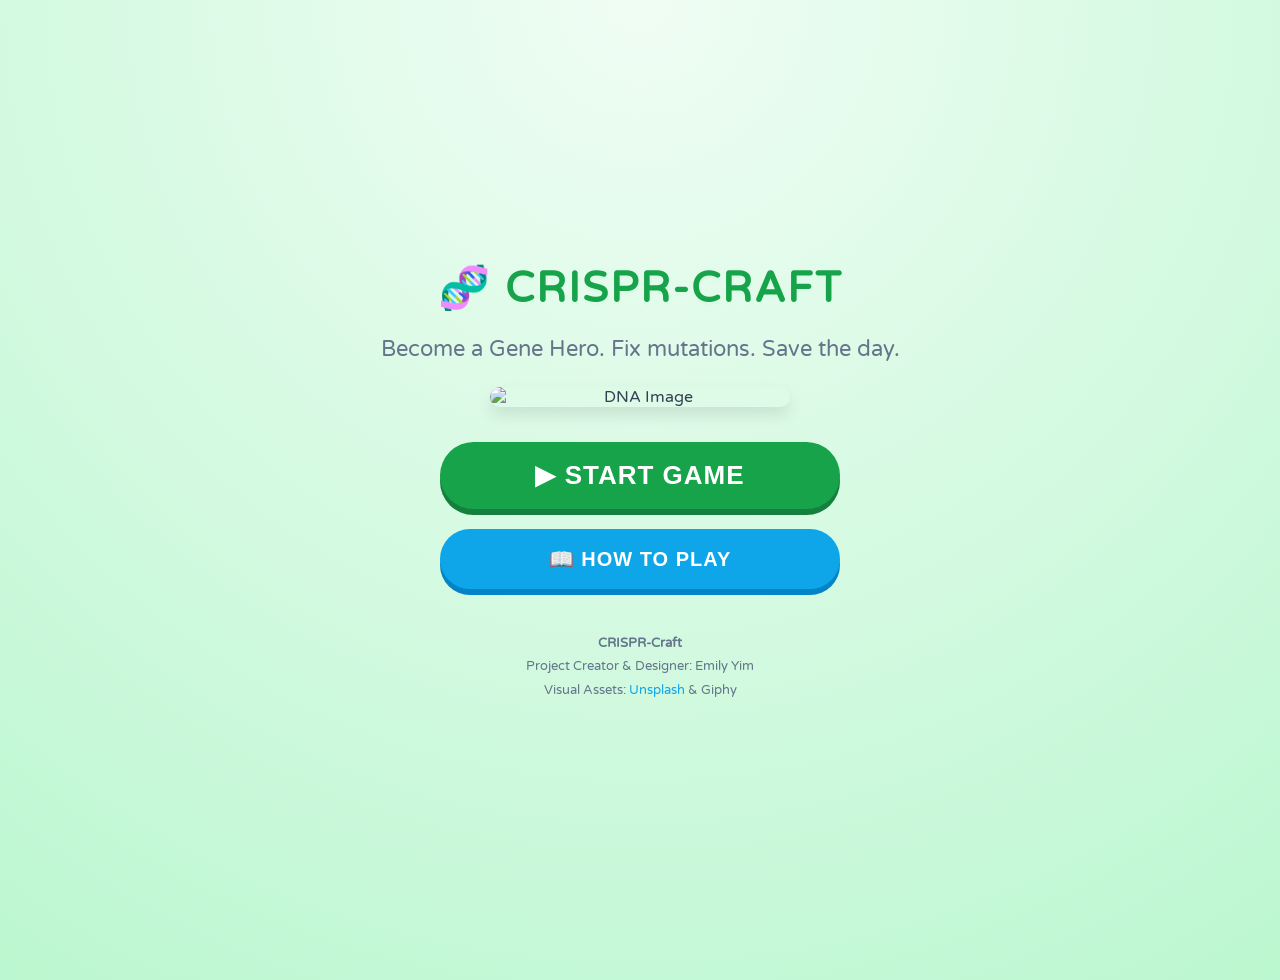
==== index.html @ b31f8e0f "Update index.html" ====
<!DOCTYPE html>
<html lang="en">
<head>
    <meta charset="UTF-8">
    <meta name="viewport" content="width=device-width, initial-scale=1.0">
    <title>CRISPR-Craft: Gamified Edition</title>
    <link href="https://fonts.googleapis.com/css2?family=Varela+Round&display=swap" rel="stylesheet">
    <link rel="stylesheet" href="style.css">
</head>
<body>

<div class="container">
    
    <div id="menu-screen" class="active">
        <h1>🧬 CRISPR-Craft</h1>
        <p style="color: #64748b; font-size: 22px; margin-bottom: 25px;">Become a Gene Hero. Fix mutations. Save the day.</p>
        
        <img src="https://images.unsplash.com/photo-1637929476734-bd7f5f78e40a?w=500&auto=format&fit=crop&q=60&ixlib=rb-4.1.0&ixid=M3wxMjA3fDB8MHxzZWFyY2h8Mnx8ZG5hfGVufDB8fDB8fHww" alt="DNA Image" class="hero-graphic" style="border-radius: 15px; max-width: 300px;">

        <button class="btn" style="font-size: 26px;" onclick="startGame()">▶ Start Game</button><br>
        <button class="btn btn-secondary" onclick="showScreen('rules-screen')">📖 How to Play</button>
    </div>

    <div id="rules-screen">
        <h1 style="color: #0284c7;">Mission Briefing</h1>

        <div class="crash-course">
            <h3 style="margin-top:0; font-size: 24px; text-transform: uppercase;">⚡ Quick Crash Course</h3>
            <p><strong>CRISPR</strong> is a real-world scientific tool that acts like tiny molecular scissors. It can go into DNA, find a mutation causing a problem, and cut it out!</p>
            <p><strong>How the game works:</strong></p>
            <ul style="margin-bottom: 0;">
                <li><strong>🛑 Step 1: The Anchor (PAM Sequence).</strong> The scissors can't cut unless they lock on. Find the code <strong>CC_</strong> in the DNA and click the FIRST 'C'.</li>
                <li><strong>🔑 Step 2: The Secret Key (Guide RNA).</strong> Once anchored, the scissors need instructions. Translate the color-coded DNA mutation into an RNA key using the provided cheat sheet.</li>
            </ul>
        </div>
        
        <button class="btn btn-secondary" style="font-size: 22px;" onclick="showScreen('menu-screen')">Understood! Return to Menu</button>
    </div>

    <div id="game-screen">
        <div class="mission-tracker" id="mission-progress">Mission 1 / 5</div>
        <div class="level-header" id="level-title">Mission 1</div>
        
        <img id="mission-image" src="" alt="Mission Graphic" style="width: 100%; max-width: 280px; border-radius: 15px; margin: 10px auto 25px auto; display: block; box-shadow: 0 8px 16px rgba(0,0,0,0.1); object-fit: cover; height: 180px;">

        <div class="disease-story" id="level-story">Loading...</div>
        <div id="message" class="info">Click the FIRST 'C' of the Anchor (CC_) to lock your scissors onto the DNA.</div>
        
        <div class="game-layout">
            <div class="dna-container" id="dna-board"></div>

            <div id="input-section">
                <div class="vertical-cheat-sheet">
                    <div class="cheat-row"><span class="color-A">A (Red)</span> ➔ <span>U</span></div>
                    <div class="cheat-row"><span class="color-T">T (Yellow)</span> ➔ <span>A</span></div>
                    <div class="cheat-row"><span class="color-C">C (Blue)</span> ➔ <span>G</span></div>
                    <div class="cheat-row"><span class="color-G">G (Green)</span> ➔ <span>C</span></div>
                </div>

                <input type="text" id="rnaInput" maxlength="20" placeholder="ENTER SECRET KEY">
                <button class="btn btn-execute" onclick="checkRNA()">✂️ Execute Cas9 Cut!</button>
            </div>
            
            <div id="next-level-section" style="display:none; margin-top: 15px; width: 100%;">
                <button class="btn" onclick="nextLevel()" id="next-btn" style="width: 100%; font-size: 24px; background-color: #0ea5e9; box-shadow: 0 6px 0 #0284c7;">START NEXT MISSION ➔</button>
            </div>
        </div>
    </div>
</div>

<div style="text-align: center; margin-top: 20px; padding-bottom: 30px; font-size: 13px; color: #64748b; line-height: 1.8; width: 100%;">
    <p>
        <strong>CRISPR-Craft</strong><br>
        Project Creator & Designer: Emily Yim<br>
        Visual Assets: <a href="https://unsplash.com/" target="_blank" style="color: #0ea5e9; text-decoration: none;">Unsplash</a> & Giphy
    </p>
</div>

<script src="script.js"></script>
</body>
</html>
---- style.css ----
body {
    font-family: 'Varela Round', sans-serif;
    background: radial-gradient(circle at top center, #f0fdf4 0%, #bbf7d0 100%);
    min-height: 100vh;
    color: #334155;
    text-align: center;
    padding: 40px 10px;
    margin: 0;
    display: flex;
    flex-direction: column; /* THIS FIXES THE FOOTER! */
    justify-content: center;
    align-items: center;
}

h1 { color: #16a34a; font-size: 42px; margin-bottom: 5px; text-transform: uppercase; letter-spacing: 2px; text-shadow: 0 4px 0 #dcfce7;}
h2 { color: #0f766e; font-size: 32px; margin-top: 0;}

.hero-graphic {
    width: 100%;
    max-width: 350px;
    border-radius: 15px;
    margin: 10px auto 25px auto;
    display: block;
    box-shadow: 0 8px 16px rgba(0,0,0,0.1);
}

.btn {
    background-color: #16a34a;
    color: #ffffff;
    font-weight: bold;
    border: none;
    padding: 18px 45px;
    font-size: 20px;
    border-radius: 50px;
    cursor: pointer;
    transition: 0.2s;
    margin: 10px;
    box-shadow: 0 6px 0 #15803d;
    width: 100%;
    max-width: 400px;
    text-transform: uppercase;
    letter-spacing: 1px;
}
.btn:hover { background-color: #22c55e; transform: translateY(-2px); box-shadow: 0 8px 0 #15803d;}
.btn:active { transform: translateY(4px); box-shadow: 0 2px 0 #15803d; }

.btn-secondary { background-color: #0ea5e9; box-shadow: 0 6px 0 #0284c7; }
.btn-secondary:hover { background-color: #38bdf8; box-shadow: 0 8px 0 #0284c7;}

.btn-execute { font-size: 24px; padding: 20px; background-color: #0f766e; box-shadow: 0 6px 0 #115e59; max-width: 800px;}
.btn-execute:hover { background-color: #14b8a6; }

#menu-screen, #rules-screen, #game-screen { display: none; animation: fadeIn 0.5s ease-in-out; }
#menu-screen.active, #rules-screen.active, #game-screen.active { display: block; }

@keyframes fadeIn { from { opacity: 0; transform: scale(0.98); } to { opacity: 1; transform: scale(1); } }

.game-layout { display: flex; flex-direction: column; align-items: center; width: 100%; }

.mission-tracker {
    background: #f1f5f9;
    color: #64748b;
    padding: 8px 20px;
    border-radius: 50px;
    font-weight: bold;
    font-size: 16px;
    display: inline-block;
    margin-bottom: 15px;
    border: 2px solid #e2e8f0;
}

.level-header { font-size: 32px; color: #16a34a; font-weight: bold; margin-bottom: 5px; }
.disease-story { color: #475569; margin-bottom: 25px; font-size: 20px; font-style: italic; line-height: 1.4;}

.dna-container {
    background: #1e293b; 
    padding: 25px;
    border-radius: 20px;
    display: flex;
    flex-wrap: wrap; 
    justify-content: center;
    gap: 6px;
    margin-bottom: 30px;
    user-select: none;
    width: 100%;
    box-sizing: border-box;
    box-shadow: inset 0 8px 16px rgba(0,0,0,0.6);
}

.dna-base { 
    display: flex;
    align-items: center;
    justify-content: center;
    width: 38px;
    height: 46px;
    font-family: 'Courier New', Courier, monospace;
    font-size: 28px;
    font-weight: bold;
    background: rgba(255,255,255,0.05);
    color: #f1f5f9;
    border-radius: 8px;
    cursor: pointer; 
    transition: 0.1s; 
    border-bottom: 4px solid rgba(0,0,0,0.3);
}
.dna-base:hover { background-color: rgba(255,255,255,0.15); transform: translateY(-2px); } 

.locked-pam { color: #ffffff; background-color: #dc2626; border-bottom: 4px solid #991b1b; }
.dimmed { opacity: 0.2; pointer-events: none; }

.color-A { color: #ef4444; background: rgba(239, 68, 68, 0.15); border-bottom: 4px solid rgba(239, 68, 68, 0.4);} 
.color-T { color: #eab308; background: rgba(234, 179, 8, 0.15); border-bottom: 4px solid rgba(234, 179, 8, 0.4);} 
.color-C { color: #3b82f6; background: rgba(59, 130, 246, 0.15); border-bottom: 4px solid rgba(59, 130, 246, 0.4);} 
.color-G { color: #22c55e; background: rgba(34, 197, 94, 0.15); border-bottom: 4px solid rgba(34, 197, 94, 0.4);} 

#input-section { 
    display: none; 
    width: 100%; 
    max-width: 800px; 
    margin: 0 auto;
    animation: fadeIn 0.5s ease-in-out;
}

.vertical-cheat-sheet {
    background: #f8fafc;
    border: 3px solid #cbd5e1;
    border-radius: 15px;
    padding: 20px 40px;
    margin: 0 auto 30px auto;
    display: flex;
    flex-direction: column;
    align-items: center;
    gap: 12px;
    font-size: 22px;
    font-family: 'Courier New', Courier, monospace;
    font-weight: bold;
    box-shadow: 0 6px 12px rgba(0,0,0,0.05);
    max-width: 320px;
}

.cheat-row { display: flex; width: 100%; justify-content: space-between; align-items: center;}

input {
    font-size: 32px; 
    padding: 20px 10px;
    width: 100%;
    letter-spacing: 10px;
    text-transform: uppercase;
    font-family: 'Courier New', Courier, monospace;
    font-weight: bold;
    border: 4px solid #10b981;
    border-radius: 15px;
    color: #1e293b;
    margin-bottom: 25px;
    text-align: center;
    background: #ffffff;
    box-sizing: border-box;
    box-shadow: 0 6px 15px rgba(16, 185, 129, 0.2);
}
input:focus { border-color: #059669; outline: none; background: #f0fdf4;}

#message { margin-top: 20px; font-size: 22px; font-weight: bold; padding: 20px; border-radius: 15px; width: 100%; box-sizing: border-box; line-height: 1.4;}
.success { color: #166534; background-color: #dcfce7; border: 3px solid #86efac; }
.error { color: #991b1b; background-color: #fee2e2; border: 3px solid #fca5a5; }
.info { color: #0369a1; background-color: #e0f2fe; border: 3px solid #7dd3fc;}

.crash-course {
    background: #e0f2fe;
    border: 3px solid #7dd3fc;
    padding: 25px;
    border-radius: 15px;
    text-align: left;
    margin-bottom: 25px;
    color: #0369a1;
    font-size: 18px;
    line-height: 1.6;
}
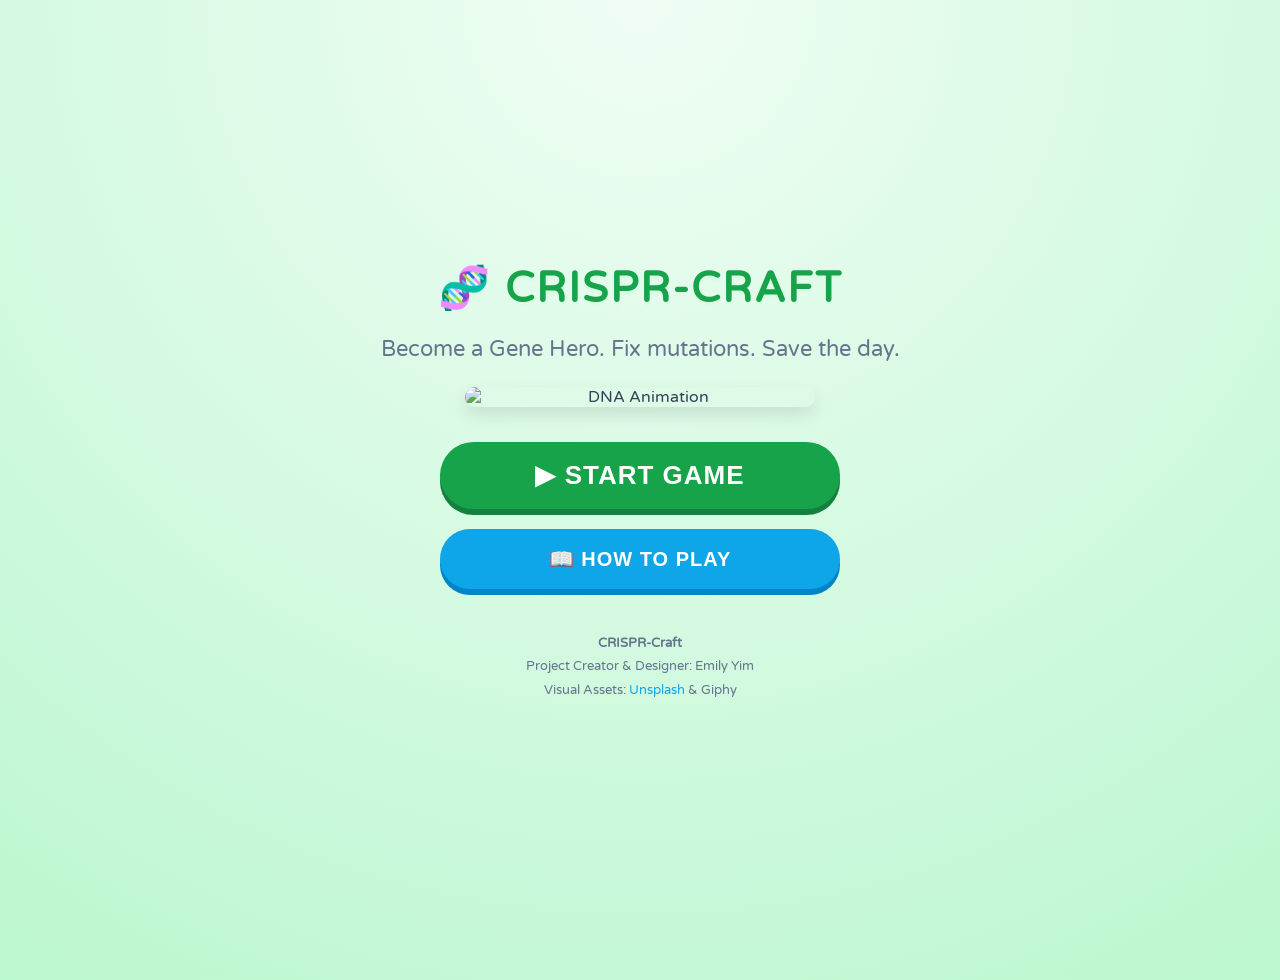
==== commit 08f56164: "Update index.html" ====
--- a/index.html
+++ b/index.html
@@ -15,7 +15,7 @@
         <h1>🧬 CRISPR-Craft</h1>
         <p style="color: #64748b; font-size: 22px; margin-bottom: 25px;">Become a Gene Hero. Fix mutations. Save the day.</p>
         
-        <img src="https://images.unsplash.com/photo-1637929476734-bd7f5f78e40a?w=500&auto=format&fit=crop&q=60&ixlib=rb-4.1.0&ixid=M3wxMjA3fDB8MHxzZWFyY2h8Mnx8ZG5hfGVufDB8fDB8fHww" alt="DNA Image" class="hero-graphic" style="border-radius: 15px; max-width: 300px;">
+        <img src="https://upload.wikimedia.org/wikipedia/commons/thumb/1/16/DNA_orbit_animated.gif/400px-DNA_orbit_animated.gif" alt="DNA Animation" class="hero-graphic">
 
         <button class="btn" style="font-size: 26px;" onclick="startGame()">▶ Start Game</button><br>
         <button class="btn btn-secondary" onclick="showScreen('rules-screen')">📖 How to Play</button>
@@ -38,18 +38,20 @@
     </div>
 
     <div id="game-screen">
+
         <div class="mission-tracker" id="mission-progress">Mission 1 / 5</div>
+
         <div class="level-header" id="level-title">Mission 1</div>
+        <div class="disease-story" id="level-story">Loading...</div>
         
-        <img id="mission-image" src="" alt="Mission Graphic" style="width: 100%; max-width: 280px; border-radius: 15px; margin: 10px auto 25px auto; display: block; box-shadow: 0 8px 16px rgba(0,0,0,0.1); object-fit: cover; height: 180px;">
-
-        <div class="disease-story" id="level-story">Loading...</div>
         <div id="message" class="info">Click the FIRST 'C' of the Anchor (CC_) to lock your scissors onto the DNA.</div>
         
         <div class="game-layout">
+            
             <div class="dna-container" id="dna-board"></div>
 
             <div id="input-section">
+                
                 <div class="vertical-cheat-sheet">
                     <div class="cheat-row"><span class="color-A">A (Red)</span> ➔ <span>U</span></div>
                     <div class="cheat-row"><span class="color-T">T (Yellow)</span> ➔ <span>A</span></div>
@@ -58,6 +60,7 @@
                 </div>
 
                 <input type="text" id="rnaInput" maxlength="20" placeholder="ENTER SECRET KEY">
+                
                 <button class="btn btn-execute" onclick="checkRNA()">✂️ Execute Cas9 Cut!</button>
             </div>
             
@@ -66,16 +69,16 @@
             </div>
         </div>
     </div>
+
 </div>
-
 <div style="text-align: center; margin-top: 20px; padding-bottom: 30px; font-size: 13px; color: #64748b; line-height: 1.8; width: 100%;">
     <p>
         <strong>CRISPR-Craft</strong><br>
         Project Creator & Designer: Emily Yim<br>
         Visual Assets: <a href="https://unsplash.com/" target="_blank" style="color: #0ea5e9; text-decoration: none;">Unsplash</a> & Giphy
     </p>
+
 </div>
-
 <script src="script.js"></script>
 </body>
 </html>
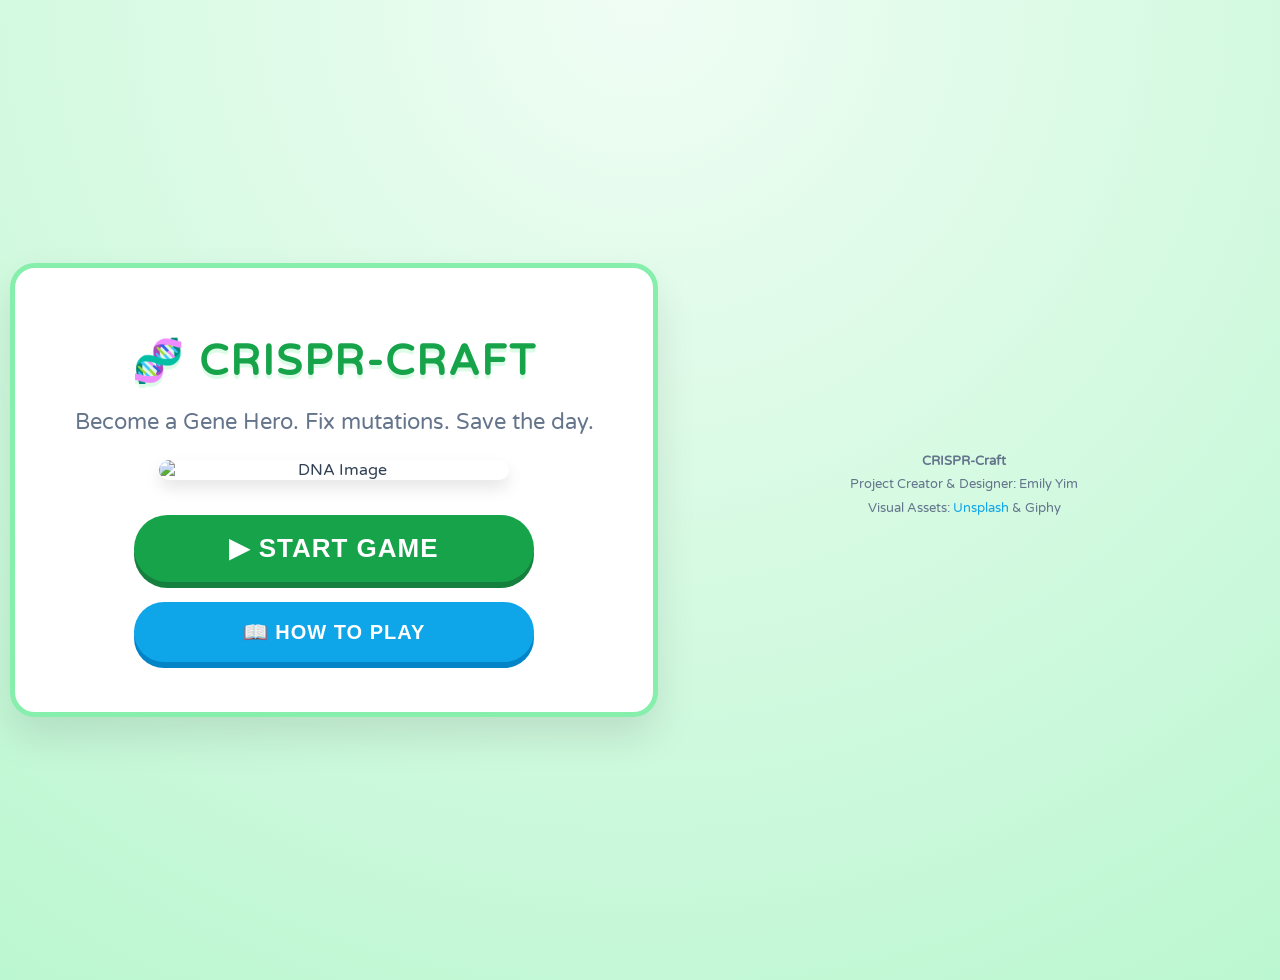
==== commit 67519025: "Update index.html" ====
--- a/index.html
+++ b/index.html
@@ -15,7 +15,7 @@
         <h1>🧬 CRISPR-Craft</h1>
         <p style="color: #64748b; font-size: 22px; margin-bottom: 25px;">Become a Gene Hero. Fix mutations. Save the day.</p>
         
-        <img src="https://upload.wikimedia.org/wikipedia/commons/thumb/1/16/DNA_orbit_animated.gif/400px-DNA_orbit_animated.gif" alt="DNA Animation" class="hero-graphic">
+        <img src="https://media.istockphoto.com/id/2188060332/photo/digital-dna-strand-representation-in-blue-with-particle-effects.webp?a=1&b=1&s=612x612&w=0&k=20&c=Gu5ZWAHfhVHuBuOrDrGAIgYa_292dN7unqHdzUlOTHg=" alt="DNA Image" class="hero-graphic">
 
         <button class="btn" style="font-size: 26px;" onclick="startGame()">▶ Start Game</button><br>
         <button class="btn btn-secondary" onclick="showScreen('rules-screen')">📖 How to Play</button>
--- a/style.css
+++ b/style.css
@@ -7,9 +7,18 @@
     padding: 40px 10px;
     margin: 0;
     display: flex;
-    flex-direction: column; /* THIS FIXES THE FOOTER! */
     justify-content: center;
     align-items: center;
+}
+.container {
+    width: 100%;
+    max-width: 900px;
+    background: #ffffff;
+    padding: 40px 30px;
+    border-radius: 25px;
+    box-shadow: 0 20px 40px rgba(0,0,0,0.1);
+    border: 5px solid #86efac; 
+    box-sizing: border-box;
 }
 
 h1 { color: #16a34a; font-size: 42px; margin-bottom: 5px; text-transform: uppercase; letter-spacing: 2px; text-shadow: 0 4px 0 #dcfce7;}
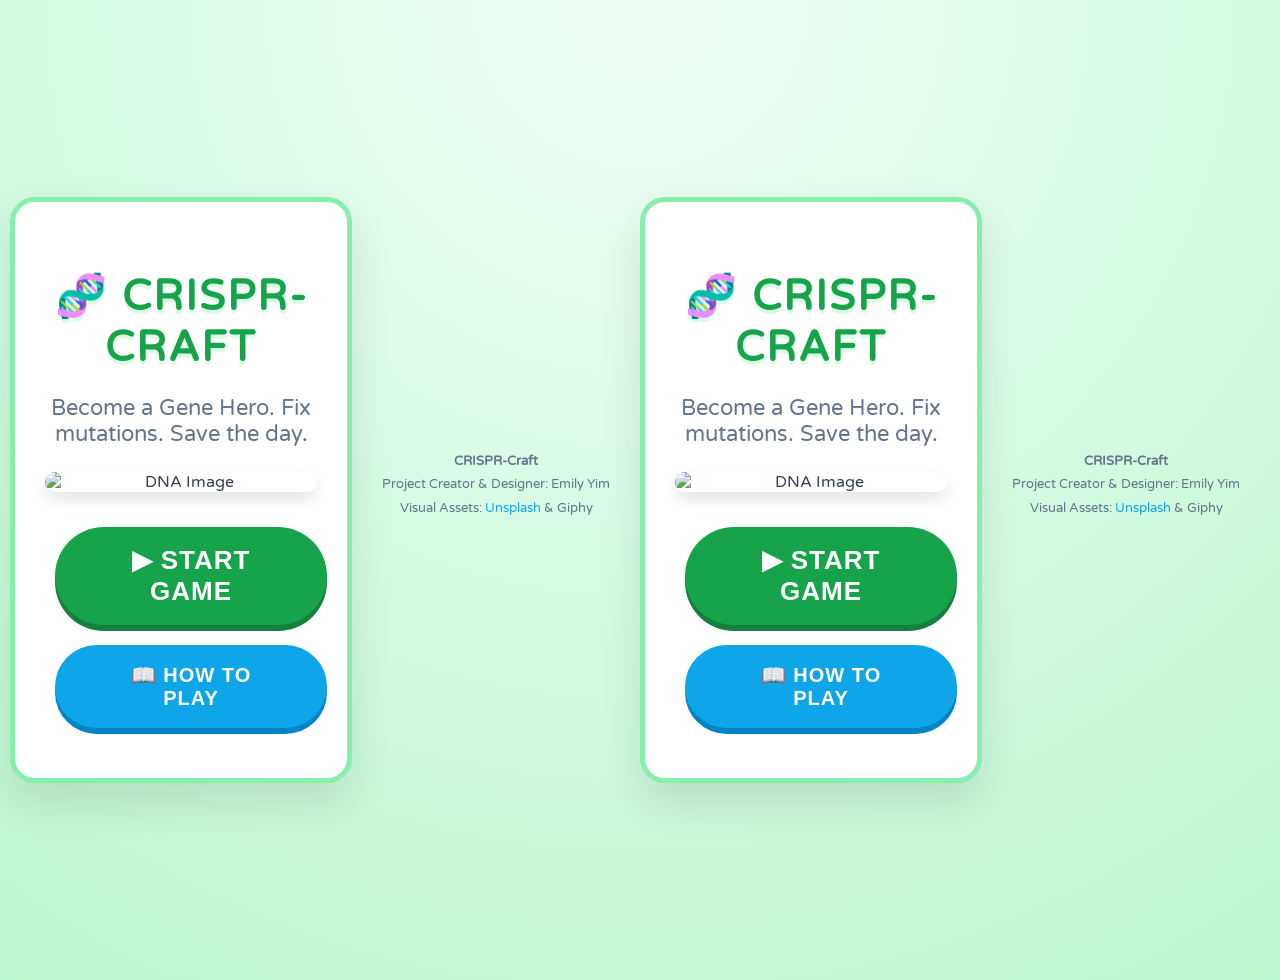
==== commit a3f9fbed: "Update index.html" ====
--- a/index.html
+++ b/index.html
@@ -82,3 +82,90 @@
 <script src="script.js"></script>
 </body>
 </html>
+
+<!DOCTYPE html>
+<html lang="en">
+<head>
+    <meta charset="UTF-8">
+    <meta name="viewport" content="width=device-width, initial-scale=1.0">
+    <title>CRISPR-Craft: Gamified Edition</title>
+    <link href="https://fonts.googleapis.com/css2?family=Varela+Round&display=swap" rel="stylesheet">
+    <link rel="stylesheet" href="style.css">
+</head>
+<body>
+
+<div class="container">
+    
+    <div id="menu-screen" class="active">
+        <h1>🧬 CRISPR-Craft</h1>
+        <p style="color: #64748b; font-size: 22px; margin-bottom: 25px;">Become a Gene Hero. Fix mutations. Save the day.</p>
+        
+        <img src="https://media.istockphoto.com/id/2188060332/photo/digital-dna-strand-representation-in-blue-with-particle-effects.webp?a=1&b=1&s=612x612&w=0&k=20&c=Gu5ZWAHfhVHuBuOrDrGAIgYa_292dN7unqHdzUlOTHg=" alt="DNA Image" class="hero-graphic">
+
+        <button class="btn" style="font-size: 26px;" onclick="startGame()">▶ Start Game</button><br>
+        <button class="btn btn-secondary" onclick="showScreen('rules-screen')">📖 How to Play</button>
+    </div>
+
+    <div id="rules-screen">
+        <h1 style="color: #0284c7;">Mission Briefing</h1>
+
+        <div class="crash-course">
+            <h3 style="margin-top:0; font-size: 24px; text-transform: uppercase;">⚡ Quick Crash Course</h3>
+            <p><strong>CRISPR</strong> is a real-world scientific tool that acts like tiny molecular scissors. It can go into DNA, find a mutation causing a problem, and cut it out!</p>
+            <p><strong>How the game works:</strong></p>
+            <ul style="margin-bottom: 0;">
+                <li><strong>🛑 Step 1: The Anchor (PAM Sequence).</strong> The scissors can't cut unless they lock on. Find the code <strong>CC_</strong> in the DNA and click the FIRST 'C'.</li>
+                <li><strong>🔑 Step 2: The Secret Key (Guide RNA).</strong> Once anchored, the scissors need instructions. Translate the color-coded DNA mutation into an RNA key using the provided cheat sheet.</li>
+            </ul>
+        </div>
+        
+        <button class="btn btn-secondary" style="font-size: 22px;" onclick="showScreen('menu-screen')">Understood! Return to Menu</button>
+    </div>
+
+    <div id="game-screen">
+
+        <div class="mission-tracker" id="mission-progress">Mission 1 / 5</div>
+
+        <div class="level-header" id="level-title">Mission 1</div>
+        
+        <img id="mission-image" class="hero-graphic" src="" style="display: none; max-width: 280px; margin-bottom: 15px;">
+        
+        <div class="disease-story" id="level-story">Loading...</div>
+        
+        <div id="message" class="info">Click the FIRST 'C' of the Anchor (CC_) to lock your scissors onto the DNA.</div>
+        
+        <div class="game-layout">
+            
+            <div class="dna-container" id="dna-board"></div>
+
+            <div id="input-section">
+                
+                <div class="vertical-cheat-sheet">
+                    <div class="cheat-row"><span class="color-A">A (Red)</span> ➔ <span>U</span></div>
+                    <div class="cheat-row"><span class="color-T">T (Yellow)</span> ➔ <span>A</span></div>
+                    <div class="cheat-row"><span class="color-C">C (Blue)</span> ➔ <span>G</span></div>
+                    <div class="cheat-row"><span class="color-G">G (Green)</span> ➔ <span>C</span></div>
+                </div>
+
+                <input type="text" id="rnaInput" maxlength="20" placeholder="ENTER SECRET KEY">
+                
+                <button class="btn btn-execute" onclick="checkRNA()">✂️ Execute Cas9 Cut!</button>
+            </div>
+            
+            <div id="next-level-section" style="display:none; margin-top: 15px; width: 100%;">
+                <button class="btn" onclick="nextLevel()" id="next-btn" style="width: 100%; font-size: 24px; background-color: #0ea5e9; box-shadow: 0 6px 0 #0284c7;">START NEXT MISSION ➔</button>
+            </div>
+        </div>
+    </div>
+
+</div>
+    <div style="text-align: center; margin-top: 20px; padding-bottom: 30px; font-size: 13px; color: #64748b; line-height: 1.8; width: 100%;">
+    <p>
+        <strong>CRISPR-Craft</strong><br>
+        Project Creator & Designer: Emily Yim<br>
+        Visual Assets: <a href="https://unsplash.com/" target="_blank" style="color: #0ea5e9; text-decoration: none;">Unsplash</a> & Giphy
+    </p>
+
+<script src="script.js"></script>
+</body>
+</html>
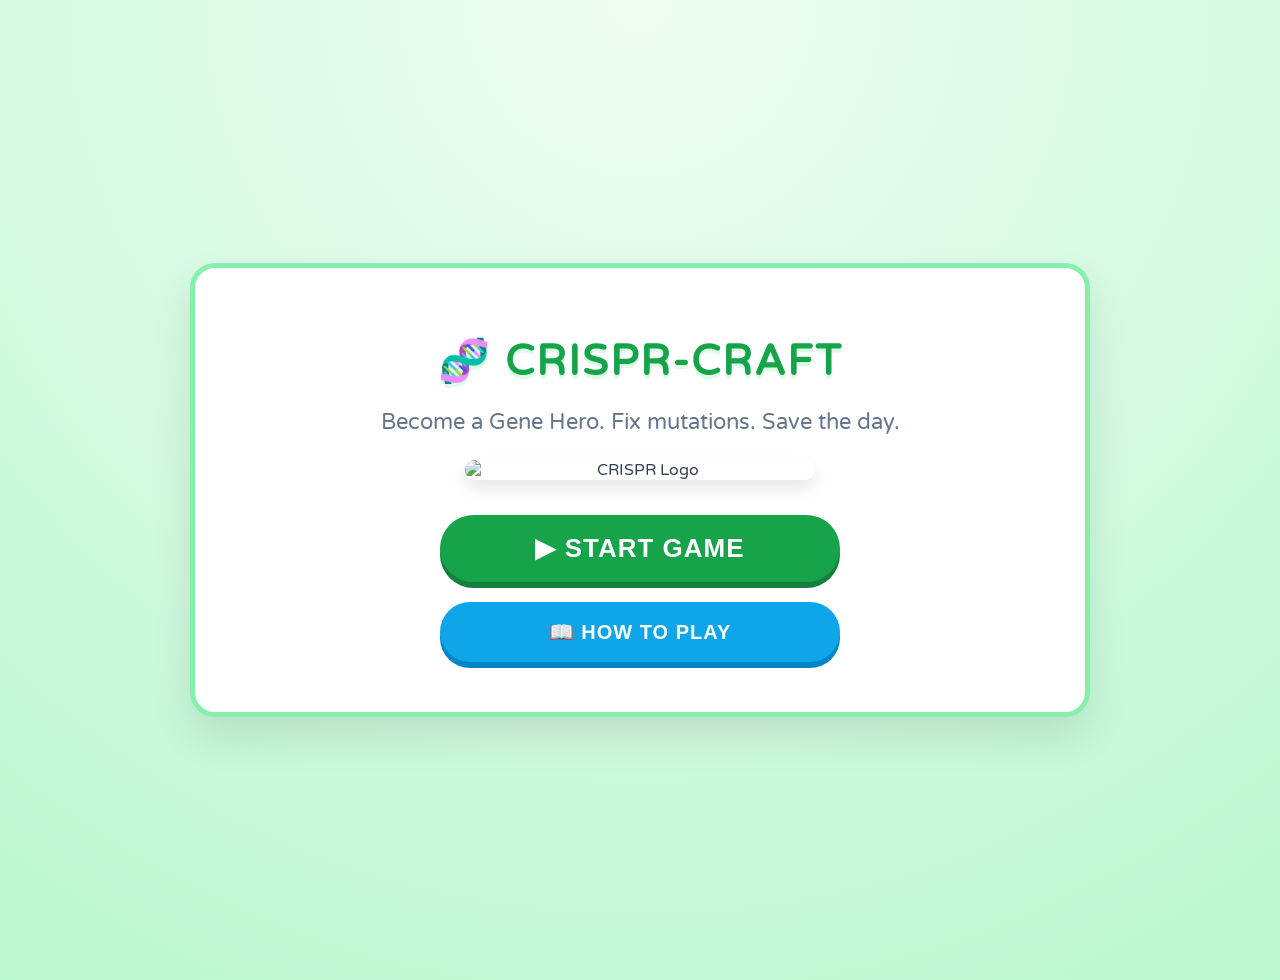
==== commit 958ea11b: "Update index.html" ====
--- a/index.html
+++ b/index.html
@@ -15,92 +15,7 @@
         <h1>🧬 CRISPR-Craft</h1>
         <p style="color: #64748b; font-size: 22px; margin-bottom: 25px;">Become a Gene Hero. Fix mutations. Save the day.</p>
         
-        <img src="https://media.istockphoto.com/id/2188060332/photo/digital-dna-strand-representation-in-blue-with-particle-effects.webp?a=1&b=1&s=612x612&w=0&k=20&c=Gu5ZWAHfhVHuBuOrDrGAIgYa_292dN7unqHdzUlOTHg=" alt="DNA Image" class="hero-graphic">
-
-        <button class="btn" style="font-size: 26px;" onclick="startGame()">▶ Start Game</button><br>
-        <button class="btn btn-secondary" onclick="showScreen('rules-screen')">📖 How to Play</button>
-    </div>
-
-    <div id="rules-screen">
-        <h1 style="color: #0284c7;">Mission Briefing</h1>
-
-        <div class="crash-course">
-            <h3 style="margin-top:0; font-size: 24px; text-transform: uppercase;">⚡ Quick Crash Course</h3>
-            <p><strong>CRISPR</strong> is a real-world scientific tool that acts like tiny molecular scissors. It can go into DNA, find a mutation causing a problem, and cut it out!</p>
-            <p><strong>How the game works:</strong></p>
-            <ul style="margin-bottom: 0;">
-                <li><strong>🛑 Step 1: The Anchor (PAM Sequence).</strong> The scissors can't cut unless they lock on. Find the code <strong>CC_</strong> in the DNA and click the FIRST 'C'.</li>
-                <li><strong>🔑 Step 2: The Secret Key (Guide RNA).</strong> Once anchored, the scissors need instructions. Translate the color-coded DNA mutation into an RNA key using the provided cheat sheet.</li>
-            </ul>
-        </div>
-        
-        <button class="btn btn-secondary" style="font-size: 22px;" onclick="showScreen('menu-screen')">Understood! Return to Menu</button>
-    </div>
-
-    <div id="game-screen">
-
-        <div class="mission-tracker" id="mission-progress">Mission 1 / 5</div>
-
-        <div class="level-header" id="level-title">Mission 1</div>
-        <div class="disease-story" id="level-story">Loading...</div>
-        
-        <div id="message" class="info">Click the FIRST 'C' of the Anchor (CC_) to lock your scissors onto the DNA.</div>
-        
-        <div class="game-layout">
-            
-            <div class="dna-container" id="dna-board"></div>
-
-            <div id="input-section">
-                
-                <div class="vertical-cheat-sheet">
-                    <div class="cheat-row"><span class="color-A">A (Red)</span> ➔ <span>U</span></div>
-                    <div class="cheat-row"><span class="color-T">T (Yellow)</span> ➔ <span>A</span></div>
-                    <div class="cheat-row"><span class="color-C">C (Blue)</span> ➔ <span>G</span></div>
-                    <div class="cheat-row"><span class="color-G">G (Green)</span> ➔ <span>C</span></div>
-                </div>
-
-                <input type="text" id="rnaInput" maxlength="20" placeholder="ENTER SECRET KEY">
-                
-                <button class="btn btn-execute" onclick="checkRNA()">✂️ Execute Cas9 Cut!</button>
-            </div>
-            
-            <div id="next-level-section" style="display:none; margin-top: 15px; width: 100%;">
-                <button class="btn" onclick="nextLevel()" id="next-btn" style="width: 100%; font-size: 24px; background-color: #0ea5e9; box-shadow: 0 6px 0 #0284c7;">START NEXT MISSION ➔</button>
-            </div>
-        </div>
-    </div>
-
-</div>
-<div style="text-align: center; margin-top: 20px; padding-bottom: 30px; font-size: 13px; color: #64748b; line-height: 1.8; width: 100%;">
-    <p>
-        <strong>CRISPR-Craft</strong><br>
-        Project Creator & Designer: Emily Yim<br>
-        Visual Assets: <a href="https://unsplash.com/" target="_blank" style="color: #0ea5e9; text-decoration: none;">Unsplash</a> & Giphy
-    </p>
-
-</div>
-<script src="script.js"></script>
-</body>
-</html>
-
-<!DOCTYPE html>
-<html lang="en">
-<head>
-    <meta charset="UTF-8">
-    <meta name="viewport" content="width=device-width, initial-scale=1.0">
-    <title>CRISPR-Craft: Gamified Edition</title>
-    <link href="https://fonts.googleapis.com/css2?family=Varela+Round&display=swap" rel="stylesheet">
-    <link rel="stylesheet" href="style.css">
-</head>
-<body>
-
-<div class="container">
-    
-    <div id="menu-screen" class="active">
-        <h1>🧬 CRISPR-Craft</h1>
-        <p style="color: #64748b; font-size: 22px; margin-bottom: 25px;">Become a Gene Hero. Fix mutations. Save the day.</p>
-        
-        <img src="https://media.istockphoto.com/id/2188060332/photo/digital-dna-strand-representation-in-blue-with-particle-effects.webp?a=1&b=1&s=612x612&w=0&k=20&c=Gu5ZWAHfhVHuBuOrDrGAIgYa_292dN7unqHdzUlOTHg=" alt="DNA Image" class="hero-graphic">
+        <img src="https://media.istockphoto.com/id/2188060332/photo/digital-dna-strand-representation-in-blue-with-particle-effects.webp?a=1&b=1&s=612x612&w=0&k=20&c=Gu5ZWAHfhVHuBuOrDrGAIgYa_292dN7unqHdzUlOTHg=" alt="CRISPR Logo" class="hero-graphic">
 
         <button class="btn" style="font-size: 26px;" onclick="startGame()">▶ Start Game</button><br>
         <button class="btn btn-secondary" onclick="showScreen('rules-screen')">📖 How to Play</button>
@@ -159,12 +74,6 @@
     </div>
 
 </div>
-    <div style="text-align: center; margin-top: 20px; padding-bottom: 30px; font-size: 13px; color: #64748b; line-height: 1.8; width: 100%;">
-    <p>
-        <strong>CRISPR-Craft</strong><br>
-        Project Creator & Designer: Emily Yim<br>
-        Visual Assets: <a href="https://unsplash.com/" target="_blank" style="color: #0ea5e9; text-decoration: none;">Unsplash</a> & Giphy
-    </p>
 
 <script src="script.js"></script>
 </body>
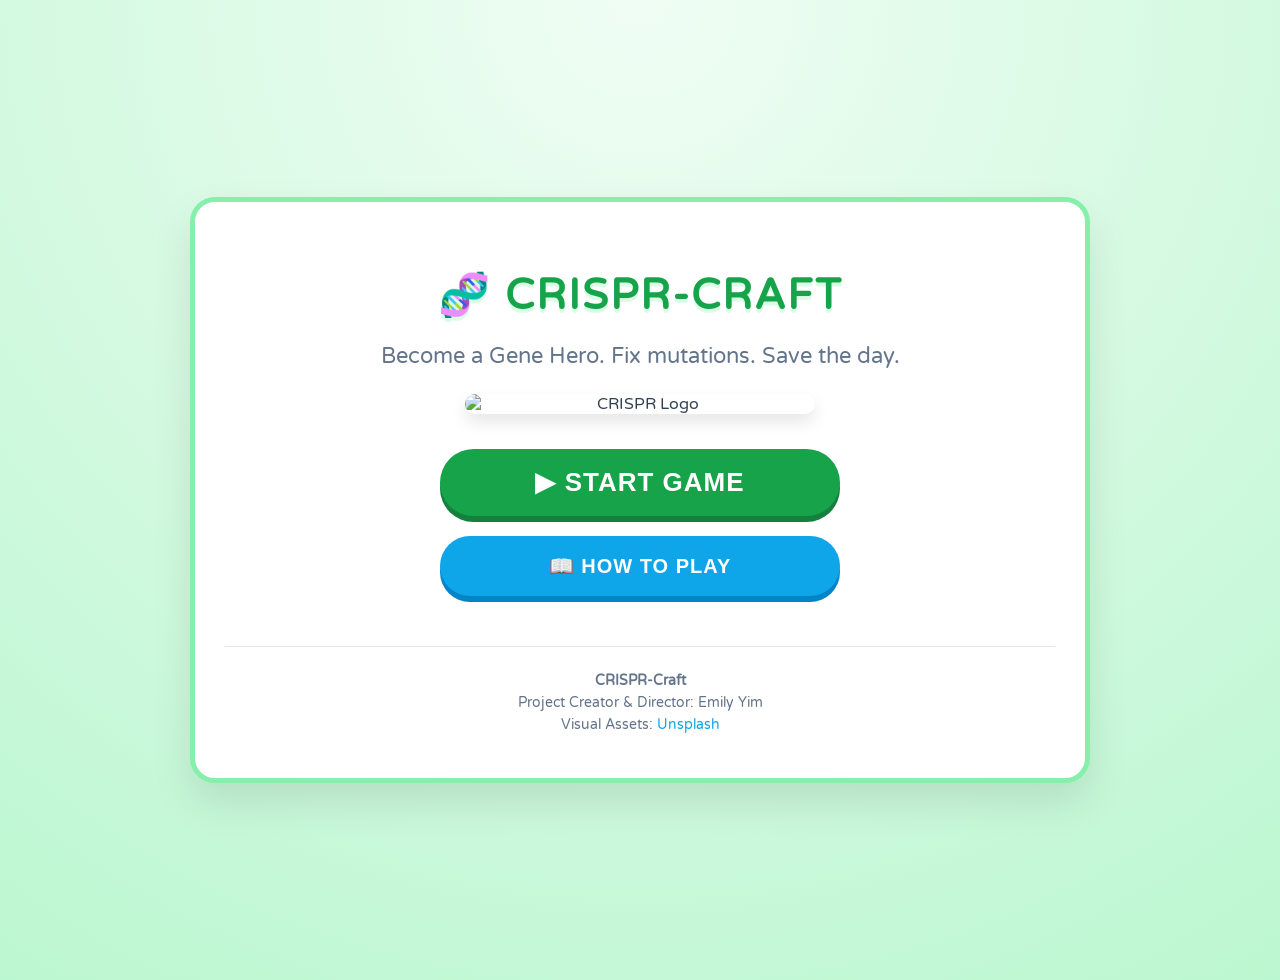
==== commit e60d759e: "Update index.html" ====
--- a/index.html
+++ b/index.html
@@ -70,11 +70,12 @@
             <div id="next-level-section" style="display:none; margin-top: 15px; width: 100%;">
                 <button class="btn" onclick="nextLevel()" id="next-btn" style="width: 100%; font-size: 24px; background-color: #0ea5e9; box-shadow: 0 6px 0 #0284c7;">START NEXT MISSION ➔</button>
             </div>
-        </div>
+        </div> </div> <div style="text-align: center; color: #64748b; font-size: 14px; margin-top: 40px; padding-top: 20px; border-top: 1px solid #e2e8f0;">
+        <p style="margin: 5px 0;"><strong>CRISPR-Craft</strong></p>
+        <p style="margin: 5px 0;">Project Creator & Director: Emily Yim</p>
+        <p style="margin: 5px 0;">Visual Assets: <a href="https://unsplash.com" target="_blank" style="color: #0ea5e9; text-decoration: none;">Unsplash</a></p>
     </div>
 
-</div>
-
-<script src="script.js"></script>
+</div> <script src="script.js"></script>
 </body>
 </html>
